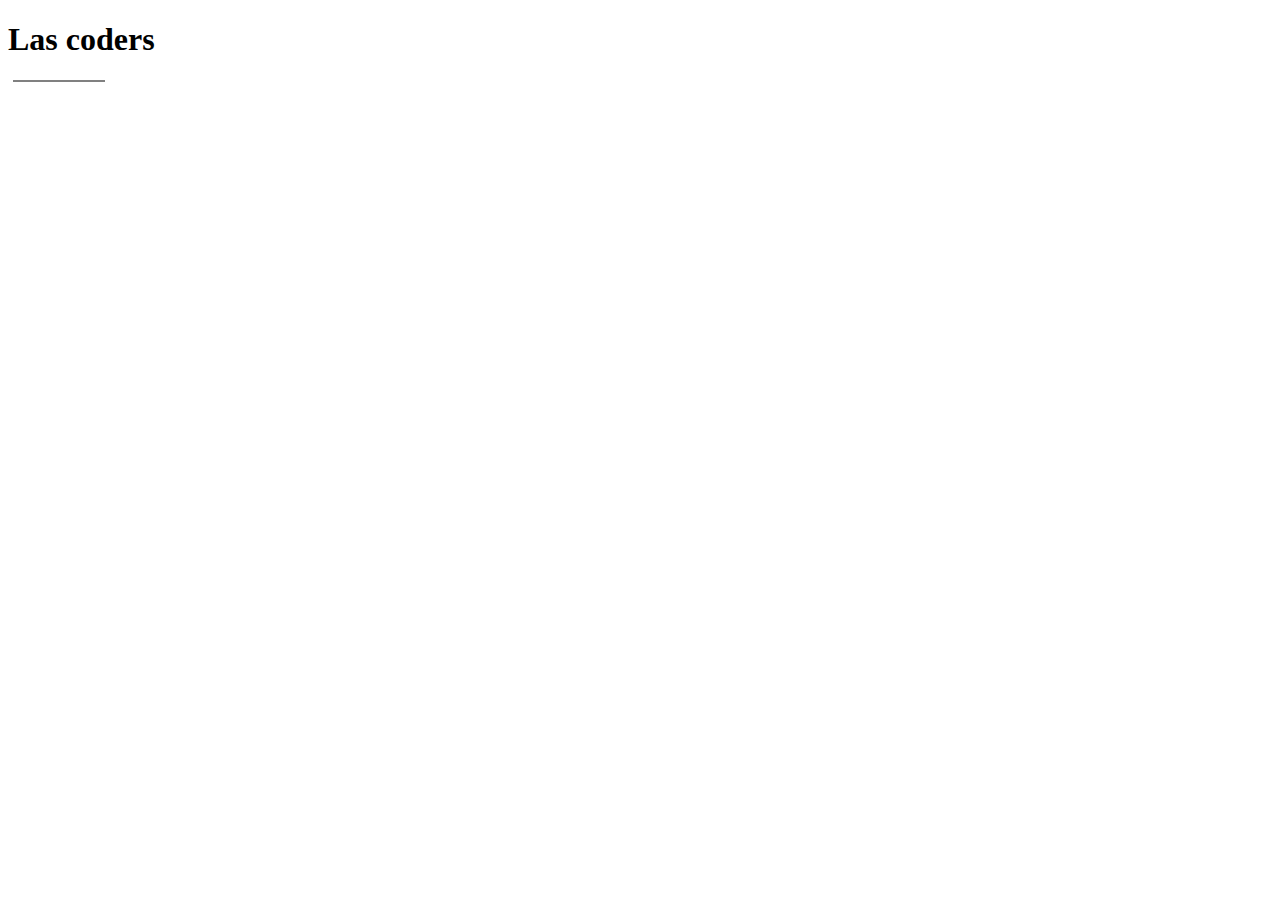
==== views/ejercicio1/lascoders.html @ d5bac82c "Ejercicios guiados de LMS en git pg" ====
<!DOCTYPE html>
<html>
  <head>
    <meta charset="utf-8">
    <link rel="stylesheet" href="css/main.css">
    <title></title>
  </head>
  <body>
    <h1>Las coders</h1>
    <hr>
    <div>
      <section>
        <img src="assets/images/Erika-Gabriela.jpg" width="200px" alt="">
        <p>Gaby</p>
      </section>
      <section>
        <img src="assets/images/Viridiana-Montoya.jpg" width="200px"alt="">
        <p>Viri</p>
      </section>
      <section class="active">
        <img src="assets/images/Erika-Salvador.jpg" width="200px"alt="">
        <p>Eri</p>
      </section>
    </div>
    <div>
      <section>
        <img src="assets/images/Nancy-Santana.jpg" width="200px" alt="">
        <p>Nan</p>
      </section>
      <section>
        <img src="assets/images/Rosa-Garcia.jpg" width="200px"alt="">
        <p>Rosi</p>
      </section>
      <section class="active">
        <img src="assets/images/Samahara-Fernandez.jpg" width="200px"alt="">
        <p>Sam</p>
      </section>
    </div>
  </body>
</html>
---- views/ejercicio1/css/main.css ----
div {
  float: left;
}

hr {
  border: 1px solid grey;
  margin: 5px;
  width: 90px;
}

p {
  bottom: 0;
  color: white;
  display: inline;
  left: 40%;
  position: absolute;
  text-align: center;
}

section {
  float: left;
  font-family: sans-serif;
  margin: 30px;
  position: relative;
}
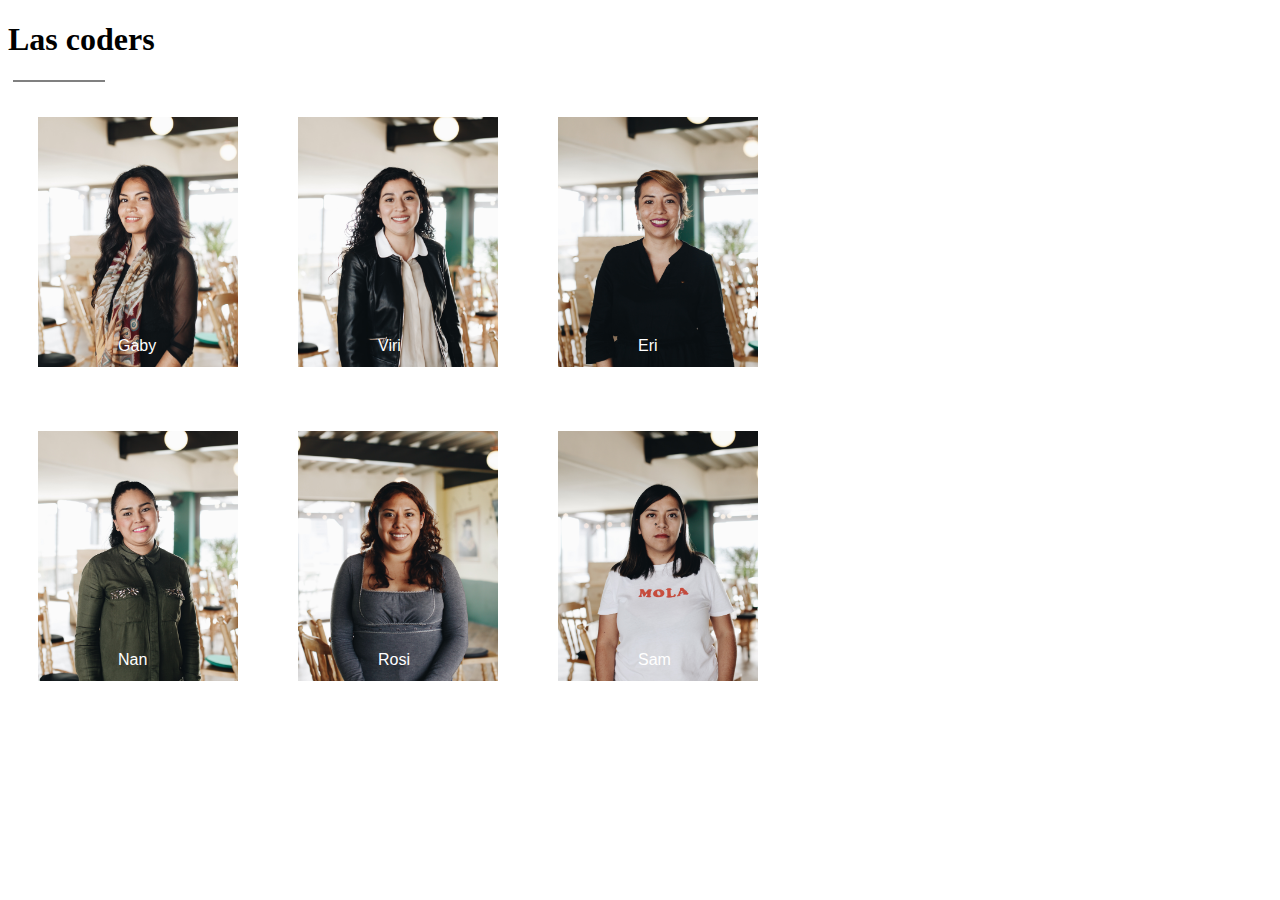
==== commit a774fc24: "Cambié la extensión de las imágenes a mayusculas" ====
--- a/views/ejercicio1/lascoders.html
+++ b/views/ejercicio1/lascoders.html
@@ -10,29 +10,29 @@
     <hr>
     <div>
       <section>
-        <img src="assets/images/Erika-Gabriela.jpg" width="200px" alt="">
+        <img src="assets/images/Erika-Gabriela.JPG" width="200px" alt="">
         <p>Gaby</p>
       </section>
       <section>
-        <img src="assets/images/Viridiana-Montoya.jpg" width="200px"alt="">
+        <img src="assets/images/Viridiana-Montoya.JPG" width="200px"alt="">
         <p>Viri</p>
       </section>
       <section class="active">
-        <img src="assets/images/Erika-Salvador.jpg" width="200px"alt="">
+        <img src="assets/images/Erika-Salvador.JPG" width="200px"alt="">
         <p>Eri</p>
       </section>
     </div>
     <div>
       <section>
-        <img src="assets/images/Nancy-Santana.jpg" width="200px" alt="">
+        <img src="assets/images/Nancy-Santana.JPG" width="200px" alt="">
         <p>Nan</p>
       </section>
       <section>
-        <img src="assets/images/Rosa-Garcia.jpg" width="200px"alt="">
+        <img src="assets/images/Rosa-Garcia.JPG" width="200px"alt="">
         <p>Rosi</p>
       </section>
       <section class="active">
-        <img src="assets/images/Samahara-Fernandez.jpg" width="200px"alt="">
+        <img src="assets/images/Samahara-Fernandez.JPG" width="200px"alt="">
         <p>Sam</p>
       </section>
     </div>
